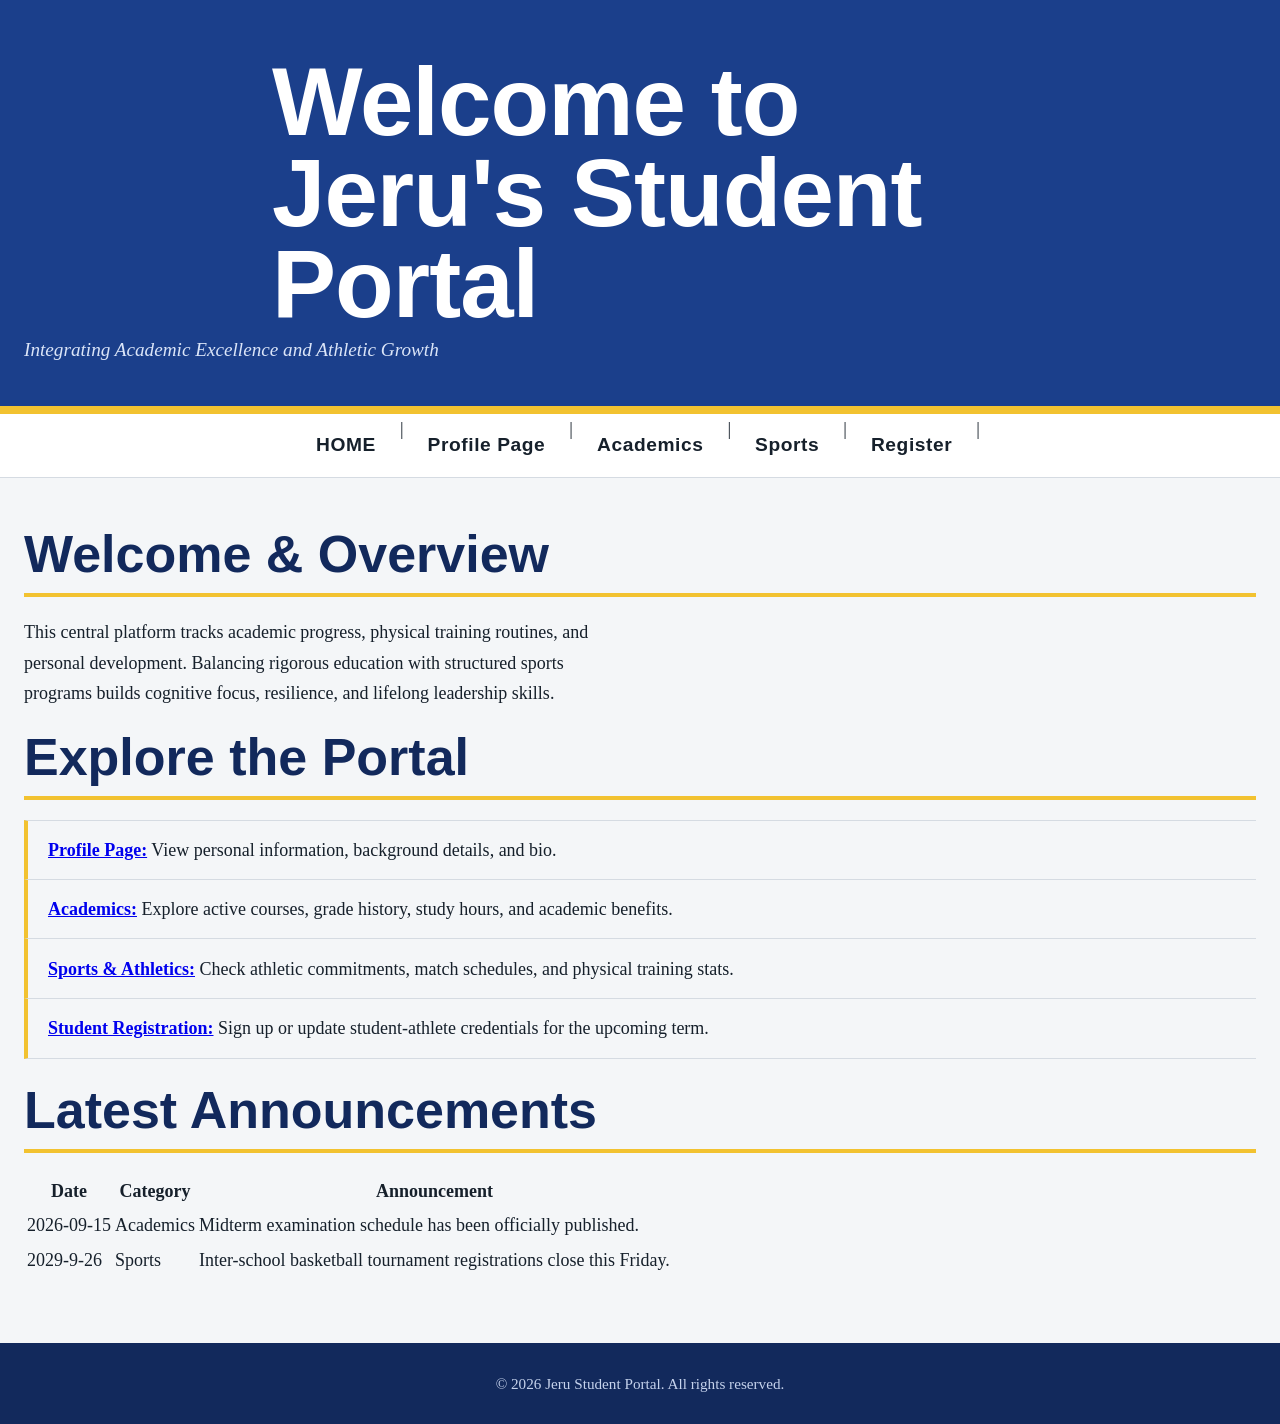
==== home.html @ 0f11d0ef "css and addition for other html" ====
<!DOCTYPE html>
<html lang="en">
<head>
    <link rel="stylesheet" href="index.css">
    <meta charset="UTF-8">
    <meta name="viewport" content="width=device-width, initial-scale=1.0">
    <title>Home - Student Portal</title>
</head>
<body>

    <header>
        <h1>Welcome to Jeru's Student Portal</h1>
        <p>Integrating Academic Excellence and Athletic Growth</p>
    </header>

    <hr>

    <nav>
        <a href="home.html">HOME</a> | 
        <a href="profile.html">Profile Page</a> | 
        <a href="academics.html">Academics</a> | 
        <a href="sports.html">Sports</a> | 
        <a href="register.html">Register</a> | 
    </nav>

    <hr>

    <main>
        <section id="welcome">
            <h2>Welcome & Overview</h2>
            <p>
                This central platform tracks academic progress, physical training routines, and personal development. 
                Balancing rigorous education with structured sports programs builds cognitive focus, resilience, and lifelong leadership skills.
            </p>
        </section>

        <section id="quick-links">
            <h2>Explore the Portal</h2>
            <ul>
                <li><strong><a href="profile.html">Profile Page:</a></strong> View personal information, background details, and bio.</li>
                <li><strong><a href="academics.html">Academics:</a></strong> Explore active courses, grade history, study hours, and academic benefits.</li>
                <li><strong><a href="sports.html">Sports & Athletics:</a></strong> Check athletic commitments, match schedules, and physical training stats.</li>
                <li><strong><a href="register.html">Student Registration:</a></strong> Sign up or update student-athlete credentials for the upcoming term.</li>
            </ul>
        </section>

        <section id="announcements">
            <h2>Latest Announcements</h2>
            <table>
                <thead>
                    <tr>
                        <th>Date</th>
                        <th>Category</th>
                        <th>Announcement</th>
                    </tr>
                </thead>
                <tbody>
                    <tr>
                        <td>2026-09-15</td>
                        <td>Academics</td>
                        <td>Midterm examination schedule has been officially published.</td>
                    </tr>
                    <tr>
                        <td>2029-9-26</td>
                        <td>Sports</td>
                        <td>Inter-school basketball tournament registrations close this Friday.</td>
                    </tr>
                </tbody>
            </table>
        </section>
    </main>

    <hr>

    <footer>
        <p>&copy; 2026 Jeru Student Portal. All rights reserved.</p>
    </footer>

</body>
</html>
---- index.css ----
:root {
    --court-blue: #1b3f8b;
    --court-blue-dark: #12295c;
    --line-yellow: #f2c230;
    --ink: #16202b;
    --muted: #4d5966;
    --paper: #f4f6f8;
    --white: #ffffff;
    --rule: #d5dbe2;

    --font-display: "Barlow Condensed", "Arial Narrow", "Helvetica Neue", Arial, sans-serif;
    --font-body: "Source Serif 4", Georgia, "Times New Roman", serif;

    --measure: 46rem;
}

*,
*::before,
*::after {
    box-sizing: border-box;
}

html {
    -webkit-text-size-adjust: 100%;
    scroll-behavior: smooth;
}

body {
    margin: 0;
    background: var(--paper);
    color: var(--ink);
    font-family: var(--font-body);
    font-size: 1.125rem;
    line-height: 1.7;
}

/* The page already separates areas with borders, so the
   plain <hr> lines are hidden to avoid doubled-up rules. */
hr {
    display: none;
}

/* ---------- Header ---------- */

header {
    background: var(--court-blue);
    color: var(--white);
    padding: 3.5rem 1.5rem 2.5rem;
    border-bottom: 8px solid var(--line-yellow);
}

header > * {
    max-width: var(--measure);
    margin-left: auto;
    margin-right: auto;
}

header h1 {
    margin-top: 0;
    margin-bottom: 0.25rem;
    font-family: var(--font-display);
    font-weight: 700;
    font-size: clamp(3.25rem, 11vw, 6rem);
    line-height: 0.95;
    letter-spacing: -0.01em;
}

header p {
    margin-top: 0;
    margin-bottom: 0;
    font-style: italic;
    font-size: 1.2rem;
    color: #dbe5f8;
}

/* ---------- Navigation ---------- */

nav {
    background: var(--white);
    border-bottom: 1px solid var(--rule);
    display: flex;
    flex-wrap: wrap;
    justify-content: center;
    gap: 0 0.5rem;
    padding: 0 1rem;
}

nav a {
    font-family: var(--font-display);
    font-weight: 600;
    font-size: 1.2rem;
    letter-spacing: 0.03em;
    color: var(--ink);
    text-decoration: none;
    padding: 0.9rem 1rem 0.75rem;
    border-bottom: 4px solid transparent;
    transition: border-color 0.15s ease, color 0.15s ease;
}

nav a:hover {
    color: var(--court-blue);
    border-bottom-color: var(--line-yellow);
}

nav a:focus-visible,
a:focus-visible {
    outline: 3px solid var(--court-blue);
    outline-offset: 3px;
    border-radius: 2px;
}

/* ---------- Main content ---------- */

main {
    padding: 3rem 1.5rem 4rem;
}

#about-academics {
    max-width: var(--measure);
    margin: 0 auto;
    background: var(--white);
    padding: 2.5rem 2.5rem 3rem;
    border-top: 4px solid var(--court-blue);
    box-shadow: 0 1px 0 var(--rule);
}

h2,
h3,
h4 {
    font-family: var(--font-display);
    font-weight: 700;
    line-height: 1.1;
    color: var(--court-blue-dark);
}

h2 {
    margin: 0 0 1.25rem;
    font-size: clamp(2.25rem, 6vw, 3.25rem);
    padding-bottom: 0.6rem;
    border-bottom: 4px solid var(--line-yellow);
}

h3 {
    margin: 2.75rem 0 0.9rem;
    font-size: 1.85rem;
}

h4 {
    margin: 2.75rem 0 0.9rem;
    font-size: 1.45rem;
    color: var(--ink);
}

p {
    margin: 0 0 1.25rem;
    max-width: 68ch;
}

strong {
    font-weight: 600;
    color: var(--court-blue-dark);
}

/* ---------- Lists ---------- */

ul {
    list-style: none;
    margin: 0 0 1.5rem;
    padding: 0;
}

li {
    padding: 0.9rem 0 0.9rem 1.25rem;
    border-top: 1px solid var(--rule);
    border-left: 4px solid var(--line-yellow);
    margin-bottom: -1px;
}

li:last-child {
    border-bottom: 1px solid var(--rule);
}

/* ---------- Closing statement ---------- */

#about-academics > p:last-of-type {
    margin-top: 2.5rem;
    margin-bottom: 0;
    padding-left: 1.25rem;
    border-left: 4px solid var(--court-blue);
    font-style: italic;
    font-size: 1.25rem;
    color: var(--court-blue-dark);
}

/* ---------- Footer ---------- */

footer {
    background: var(--court-blue-dark);
    color: #c5d2ec;
    text-align: center;
    padding: 1.75rem 1.5rem;
    font-size: 0.95rem;
}

footer p {
    margin: 0 auto;
    max-width: none;
}

/* ---------- Small screens ---------- */

@media (max-width: 600px) {
    body {
        font-size: 1.05rem;
    }

    header {
        padding: 2.5rem 1.25rem 2rem;
    }

    main {
        padding: 1.5rem 0 2.5rem;
    }

    #about-academics {
        padding: 1.75rem 1.25rem 2.25rem;
    }

    nav {
        justify-content: flex-start;
    }

    nav a {
        padding: 0.75rem 0.6rem 0.6rem;
        font-size: 1.1rem;
    }
}

@media (prefers-reduced-motion: reduce) {
    html {
        scroll-behavior: auto;
    }

    * {
        transition: none !important;
    }
}
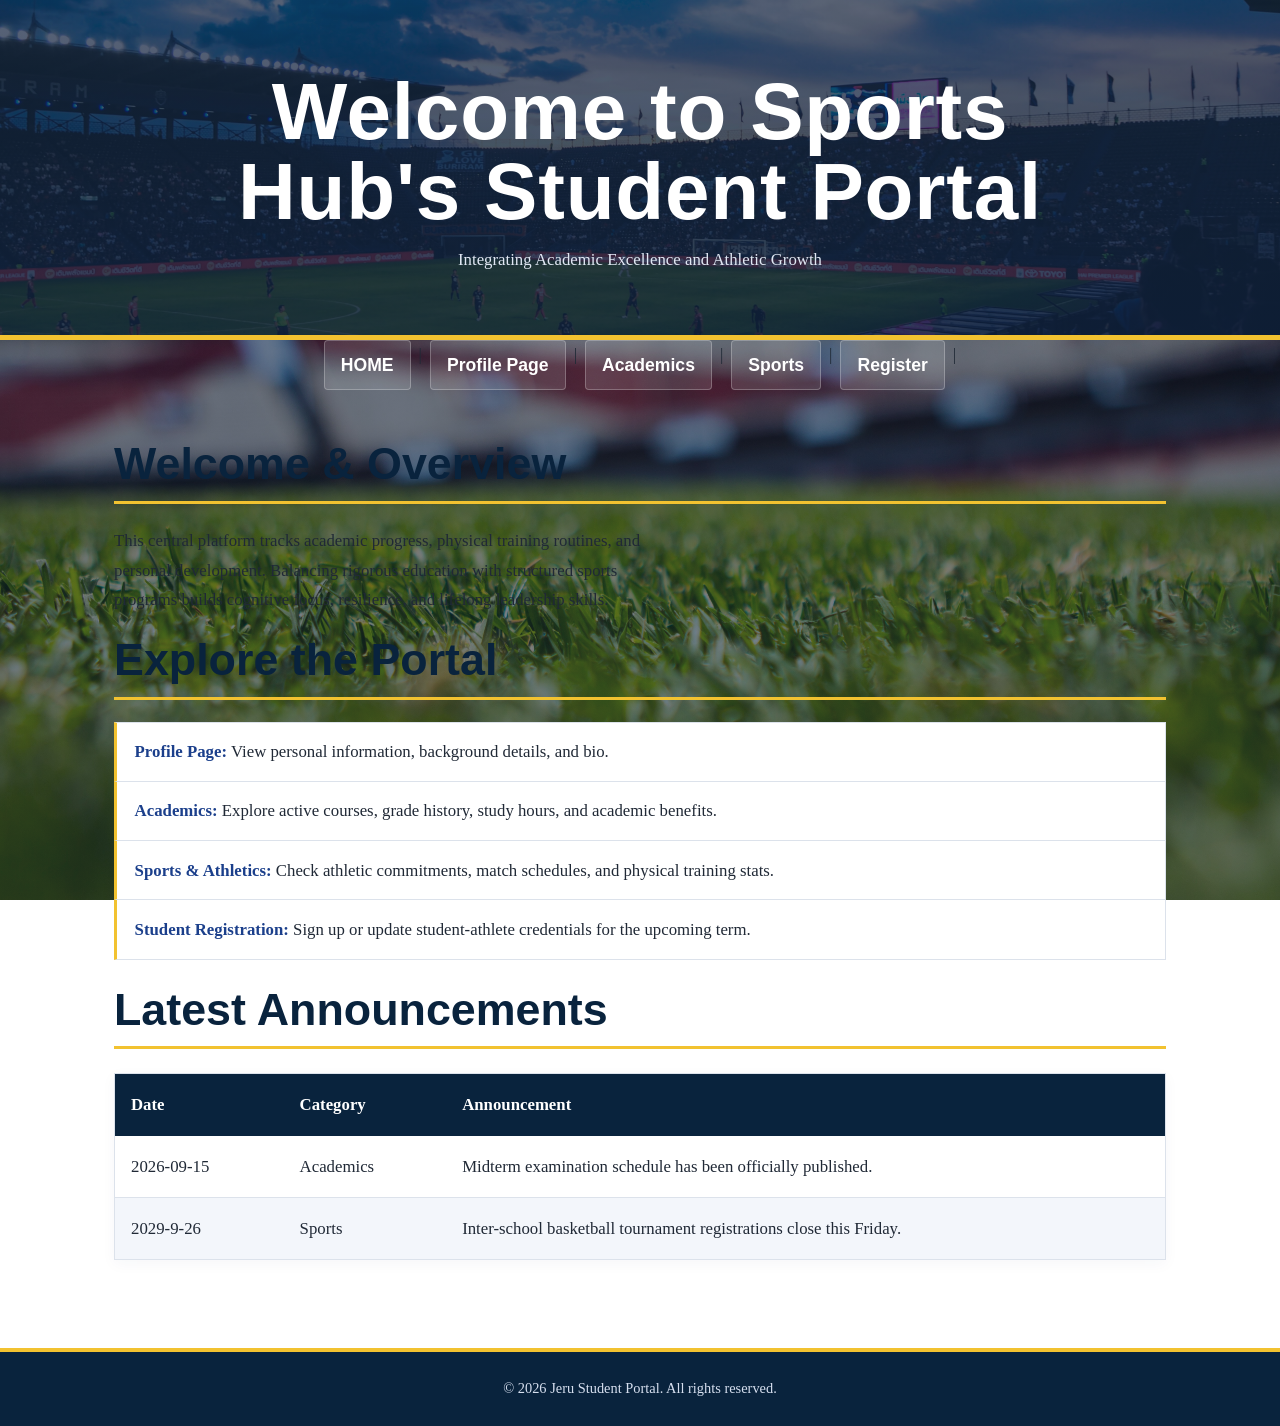
==== commit 44d85a68: "css and other changes" ====
--- a/home.html
+++ b/home.html
@@ -5,11 +5,12 @@
     <meta charset="UTF-8">
     <meta name="viewport" content="width=device-width, initial-scale=1.0">
     <title>Home - Student Portal</title>
+
 </head>
 <body>
 
     <header>
-        <h1>Welcome to Jeru's Student Portal</h1>
+        <h1>Welcome to Sports Hub's Student Portal</h1>
         <p>Integrating Academic Excellence and Athletic Growth</p>
     </header>
 
--- a/index.css
+++ b/index.css
@@ -1,17 +1,17 @@
 :root {
-    --court-blue: #1b3f8b;
-    --court-blue-dark: #12295c;
-    --line-yellow: #f2c230;
-    --ink: #16202b;
-    --muted: #4d5966;
-    --paper: #f4f6f8;
+    --blue: #1b3f8b;
+    --blue-dark: #09233d;
+    --yellow: #f2c230;
+    --ink: #202936;
+    --muted: #3f3e3e;
+    --paper: #edf2f8;
     --white: #ffffff;
-    --rule: #d5dbe2;
-
-    --font-display: "Barlow Condensed", "Arial Narrow", "Helvetica Neue", Arial, sans-serif;
-    --font-body: "Source Serif 4", Georgia, "Times New Roman", serif;
-
-    --measure: 46rem;
+    --line: #dce2eb;
+
+    --font-display: "Barlow Condensed", "Arial Narrow", Arial, sans-serif;
+    --font-body: "Source Serif 4", Georgia, serif;
+
+    --measure: 48rem;
 }
 
 *,
@@ -21,227 +21,424 @@
 }
 
 html {
-    -webkit-text-size-adjust: 100%;
     scroll-behavior: smooth;
-}
+    scroll-padding-top: 1rem;
+}
+
 
 body {
     margin: 0;
-    background: var(--paper);
+
+    /* Full-page background picture */
+    background-image:
+        linear-gradient(
+            rgba(12, 25, 48, 0.55),
+            rgba(12, 25, 48, 0.55)
+        ),
+        url("bago.jpg");
+
+    background-size: cover;
+    background-position: center;
+    background-repeat: no-repeat;
+    background-attachment: fixed;
+
     color: var(--ink);
     font-family: var(--font-body);
-    font-size: 1.125rem;
-    line-height: 1.7;
-}
-
-/* The page already separates areas with borders, so the
-   plain <hr> lines are hidden to avoid doubled-up rules. */
+    font-size: 1.05rem;
+    line-height: 1.75;
+    
+}
+
+
+
+header {
+    position: relative;
+    padding: 4.5rem 1.5rem 2rem;
+    text-align: center;
+    color: var(--white);
+
+    background:
+        linear-gradient(
+            rgba(12, 28, 58, 0.68),
+            rgba(12, 28, 58, 0.85)
+        ),
+        url("cave.jpg") center / cover no-repeat;
+
+    border-bottom: 5px solid var(--yellow);
+}
+
+header h1 {
+    max-width: 850px;
+    margin: 0 auto 0.8rem;
+    font-family: var(--font-display);
+    font-size: clamp(2.8rem, 7vw, 5rem);
+    font-weight: 700;
+    line-height: 1;
+    letter-spacing: 0.01em;
+}
+
+header p {
+    margin: 0 auto 1.8rem;
+    color: #e0e7f3;
+    font-size: 1.05rem;
+}
+
+nav {
+    display: flex;
+    justify-content: center;
+    flex-wrap: wrap;
+    gap: 0.5rem;
+    max-width: 800px;
+    margin: 0 auto;
+}
+
+nav a {
+    display: inline-block;
+    padding: 0.55rem 1rem;
+    color: var(--white);
+    background: rgba(255, 255, 255, 0.12);
+    border: 1px solid rgba(255, 255, 255, 0.25);
+    border-radius: 4px;
+
+    font-family: var(--font-display);
+    font-size: 1.1rem;
+    font-weight: 600;
+    text-decoration: none;
+
+    transition:
+        background-color 0.2s ease,
+        color 0.2s ease,
+        border-color 0.2s ease;
+}
+
+nav a:hover {
+    color: var(--blue-dark);
+    background: var(--yellow);
+    border-color: var(--yellow);
+}
+
+/* ACTIVE NAV LINK HIGHLIGHT */
+nav a.active {
+    color: var(--blue-dark);
+    background: var(--yellow);
+    border-color: var(--yellow);
+    font-weight: 700;
+}
+
+nav a:focus-visible,
+a:focus-visible {
+    outline: 2px solid var(--yellow);
+    outline-offset: 4px;
+}
+
 hr {
     display: none;
 }
 
-/* ---------- Header ---------- */
-
-header {
-    background: var(--court-blue);
-    color: var(--white);
-    padding: 3.5rem 1.5rem 2.5rem;
-    border-bottom: 8px solid var(--line-yellow);
-}
-
-header > * {
-    max-width: var(--measure);
-    margin-left: auto;
-    margin-right: auto;
-}
-
-header h1 {
-    margin-top: 0;
-    margin-bottom: 0.25rem;
-    font-family: var(--font-display);
-    font-weight: 700;
-    font-size: clamp(3.25rem, 11vw, 6rem);
-    line-height: 0.95;
-    letter-spacing: -0.01em;
-}
-
-header p {
-    margin-top: 0;
-    margin-bottom: 0;
-    font-style: italic;
-    font-size: 1.2rem;
-    color: #dbe5f8;
-}
-
-/* ---------- Navigation ---------- */
-
-nav {
-    background: var(--white);
-    border-bottom: 1px solid var(--rule);
-    display: flex;
-    flex-wrap: wrap;
-    justify-content: center;
-    gap: 0 0.5rem;
-    padding: 0 1rem;
-}
-
-nav a {
-    font-family: var(--font-display);
-    font-weight: 600;
-    font-size: 1.2rem;
-    letter-spacing: 0.03em;
-    color: var(--ink);
-    text-decoration: none;
-    padding: 0.9rem 1rem 0.75rem;
-    border-bottom: 4px solid transparent;
-    transition: border-color 0.15s ease, color 0.15s ease;
-}
-
-nav a:hover {
-    color: var(--court-blue);
-    border-bottom-color: var(--line-yellow);
-}
-
-nav a:focus-visible,
-a:focus-visible {
-    outline: 3px solid var(--court-blue);
-    outline-offset: 3px;
-    border-radius: 2px;
-}
-
-/* ---------- Main content ---------- */
+/* BANNER IMAGE */
+.banner {
+    display: block;
+    width: 100%;
+    height: 260px;
+    margin: 0;
+    object-fit: cover;
+}
 
 main {
+    width: 100%;
+    max-width: 1100px;
+    margin: 0 auto;
     padding: 3rem 1.5rem 4rem;
 }
 
+/* ACADEMIC SECTION */
 #about-academics {
     max-width: var(--measure);
     margin: 0 auto;
+    padding: 2.5rem;
+
     background: var(--white);
-    padding: 2.5rem 2.5rem 3rem;
-    border-top: 4px solid var(--court-blue);
-    box-shadow: 0 1px 0 var(--rule);
-}
-
+    border: 1px solid var(--line);
+    border-top: 4px solid var(--blue);
+    border-radius: 4px;
+
+    box-shadow: 0 5px 18px rgba(18, 41, 92, 0.06);
+}
+
+
+#about-sports {
+    position: relative;
+    max-width: var(--measure);
+    min-height: 300px;
+    margin: 2rem auto 0;
+    padding: 2.5rem;
+    overflow: hidden;
+
+    color: var(--white);
+
+    background:
+        linear-gradient(
+            rgba(12, 25, 48, 0.80),
+            rgba(12, 25, 48, 0.88)
+        ),
+        url("sports.jpg") center / cover no-repeat;
+
+    border-left: 5px solid var(--yellow);
+    border-radius: 4px;
+    box-shadow: 0 5px 18px rgba(18, 41, 92, 0.08);
+}
+
+#about-sports h2,
+#about-sports h3,
+#about-sports h4 {
+    color: var(--white);
+}
+
+#about-sports h2 {
+    border-bottom-color: var(--yellow);
+}
+
+#about-sports p {
+    color: #fdfdfd;
+    font-weight: 500;
+    text-shadow: 0 2px 6px rgba(0,0,0,0.7);
+    font: size 1.1rem; 
+}
+
+#about-sports strong {
+    color: var(--yellow);
+}
+
+/* HEADINGS */
 h2,
 h3,
 h4 {
     font-family: var(--font-display);
     font-weight: 700;
-    line-height: 1.1;
-    color: var(--court-blue-dark);
+    line-height: 1.15;
 }
 
 h2 {
-    margin: 0 0 1.25rem;
-    font-size: clamp(2.25rem, 6vw, 3.25rem);
-    padding-bottom: 0.6rem;
-    border-bottom: 4px solid var(--line-yellow);
+    margin: 0 0 1.4rem;
+    padding-bottom: 0.7rem;
+    color: var(--blue-dark);
+    font-size: clamp(2rem, 5vw, 2.8rem);
+    border-bottom: 3px solid var(--yellow);
 }
 
 h3 {
-    margin: 2.75rem 0 0.9rem;
-    font-size: 1.85rem;
+    margin: 2.2rem 0 0.8rem;
+    color: var(--blue);
+    font-size: 1.7rem;
 }
 
 h4 {
-    margin: 2.75rem 0 0.9rem;
-    font-size: 1.45rem;
+    margin: 1.8rem 0 0.7rem;
     color: var(--ink);
-}
-
+    font-size: 1.3rem;
+}
+
+/* TEXT */
 p {
-    margin: 0 0 1.25rem;
     max-width: 68ch;
+    margin: 0 0 1.2rem;
 }
 
 strong {
-    font-weight: 600;
-    color: var(--court-blue-dark);
-}
-
-/* ---------- Lists ---------- */
-
+    color: var(--blue-dark);
+    font-weight: 700;
+}
+
+/* LISTS */
 ul {
-    list-style: none;
     margin: 0 0 1.5rem;
     padding: 0;
+    list-style: none;
 }
 
 li {
-    padding: 0.9rem 0 0.9rem 1.25rem;
-    border-top: 1px solid var(--rule);
-    border-left: 4px solid var(--line-yellow);
-    margin-bottom: -1px;
-}
-
-li:last-child {
-    border-bottom: 1px solid var(--rule);
-}
-
-/* ---------- Closing statement ---------- */
+    margin: 0;
+    padding: 0.9rem 1.1rem;
+
+    background: var(--white);
+    border: 1px solid var(--line);
+    border-left: 3px solid var(--yellow);
+
+    transition:
+        background-color 0.2s ease,
+        border-left-color 0.2s ease;
+}
+
+li + li {
+    border-top: none;
+}
+
+li:hover {
+    background: #f8faff;
+    border-left-color: var(--blue);
+}
+
+
+ul li a {
+    color: var(--blue);
+    font-weight: 700;
+    text-decoration: none;
+    text-underline-offset: 3px;
+}
+
+ul li a:hover {
+    color: #a87900;
+    text-decoration: underline;
+}
+
+
+#about-sports li {
+    color: var(--ink);
+    background: rgba(255, 255, 255, 0.96);
+    border-color: rgba(255, 255, 255, 0.2);
+    border-left-color: var(--yellow);
+}
+
 
 #about-academics > p:last-of-type {
-    margin-top: 2.5rem;
+    margin-top: 2rem;
     margin-bottom: 0;
-    padding-left: 1.25rem;
-    border-left: 4px solid var(--court-blue);
+    padding-left: 1rem;
+
+    color: var(--blue-dark);
+    border-left: 3px solid var(--yellow);
     font-style: italic;
-    font-size: 1.25rem;
-    color: var(--court-blue-dark);
-}
-
-/* ---------- Footer ---------- */
+}
+
+
+table {
+    width: 100%;
+    margin: 1.5rem 0;
+    border-collapse: collapse;
+    background: rgba(255,255,255, 0.93);
+    border: 1px solid var(--line);
+    box-shadow: 0 4px 14px rgba(18, 41, 92, 0.04);
+}
+
+thead {
+    color: var(--white);
+    background: var(--blue-dark);
+}
+
+th {
+    padding: 1rem;
+    color: var(--white);
+    background: var(--blue-dark);
+    text-align: left;
+    font-weight: 600;
+}
+
+td {
+    padding: 1rem;
+    border-bottom: 1px solid var(--line);
+}
+
+tbody tr:nth-child(even) {
+    background: #f3f6fb;
+}
+
+tbody tr:hover {
+    background: #e8eef8;
+}
+
 
 footer {
-    background: var(--court-blue-dark);
-    color: #c5d2ec;
+    padding: 1.5rem;
+    color: #d6dfef;
+    background: var(--blue-dark);
+    border-top: 4px solid var(--yellow);
     text-align: center;
-    padding: 1.75rem 1.5rem;
-    font-size: 0.95rem;
+    font-size: 0.9rem;
 }
 
 footer p {
+    max-width: none;
     margin: 0 auto;
-    max-width: none;
-}
-
-/* ---------- Small screens ---------- */
-
+}
+
+/* MOBILE RESPONSIVENESS */
 @media (max-width: 600px) {
     body {
-        font-size: 1.05rem;
+        font-size: 1rem;
+        background-attachment: scroll;
     }
 
     header {
-        padding: 2.5rem 1.25rem 2rem;
+        padding: 3rem 1rem 1.5rem;
+    }
+
+    header h1 {
+        font-size: clamp(2.5rem, 11vw, 3.5rem);
+    }
+
+    header p {
+        font-size: 0.95rem;
+    }
+
+    nav {
+        gap: 0.4rem;
+    }
+
+    nav a {
+        padding: 0.5rem 0.7rem;
+        font-size: 1rem;
+    }
+
+    .banner {
+        height: 190px;
     }
 
     main {
-        padding: 1.5rem 0 2.5rem;
-    }
-
-    #about-academics {
-        padding: 1.75rem 1.25rem 2.25rem;
-    }
-
-    nav {
-        justify-content: flex-start;
-    }
-
-    nav a {
-        padding: 0.75rem 0.6rem 0.6rem;
-        font-size: 1.1rem;
-    }
-}
+        padding: 1.5rem 1rem 2.5rem;
+    }
+
+    #about-academics,
+    #about-sports {
+        padding: 1.5rem;
+    }
+
+    #about-sports {
+        min-height: 250px;
+        margin-top: 1.5rem;
+    }
+
+    h2 {
+        font-size: 2rem;
+    }
+
+    h3 {
+        margin-top: 1.8rem;
+        font-size: 1.5rem;
+    }
+
+    li {
+        padding: 0.8rem;
+    }
+
+    table {
+        font-size: 0.9rem;
+    }
+
+    th,
+    td {
+        padding: 0.7rem;
+    }
+}
+
 
 @media (prefers-reduced-motion: reduce) {
     html {
         scroll-behavior: auto;
     }
 
-    * {
+    *,
+    *::before,
+    *::after {
         transition: none !important;
     }
 }
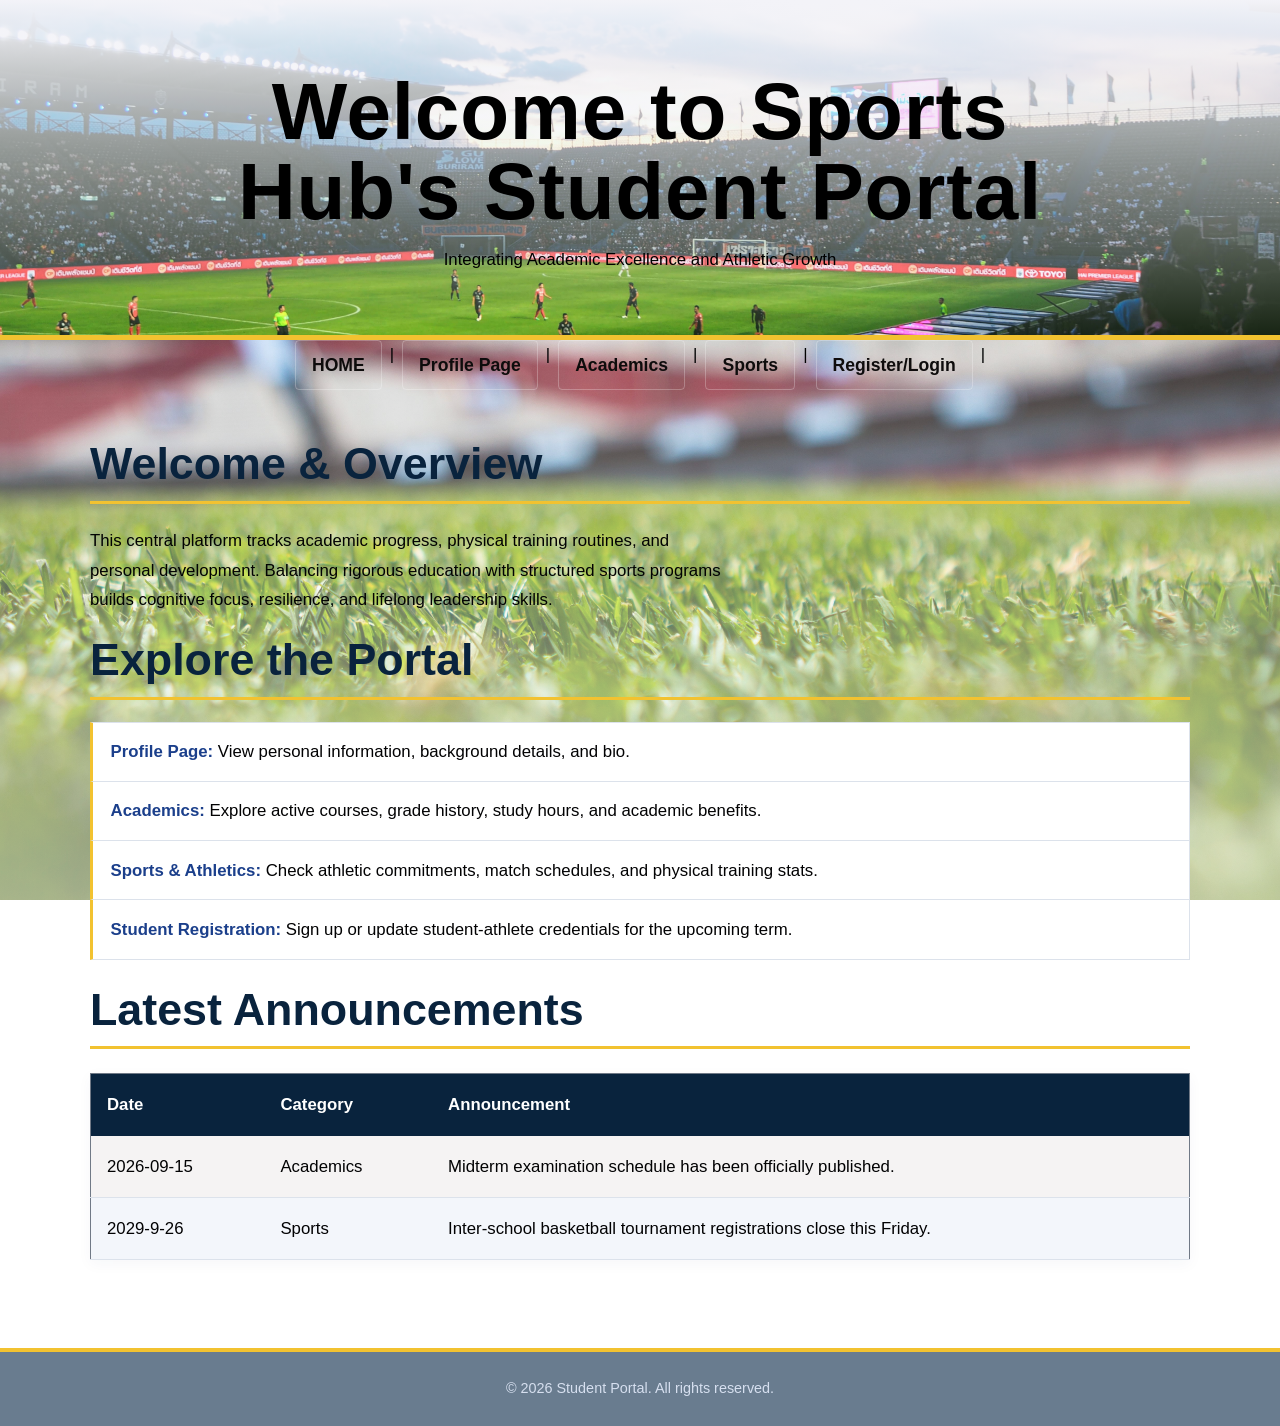
==== commit 429bdeb7: "add and some deletion from the website" ====
--- a/home.html
+++ b/home.html
@@ -21,7 +21,7 @@
         <a href="profile.html">Profile Page</a> | 
         <a href="academics.html">Academics</a> | 
         <a href="sports.html">Sports</a> | 
-        <a href="register.html">Register</a> | 
+        <a href="register.html">Register/Login</a> | 
     </nav>
 
     <hr>
@@ -29,7 +29,7 @@
     <main>
         <section id="welcome">
             <h2>Welcome & Overview</h2>
-            <p>
+            <p> 
                 This central platform tracks academic progress, physical training routines, and personal development. 
                 Balancing rigorous education with structured sports programs builds cognitive focus, resilience, and lifelong leadership skills.
             </p>
@@ -74,7 +74,7 @@
     <hr>
 
     <footer>
-        <p>&copy; 2026 Jeru Student Portal. All rights reserved.</p>
+        <p>&copy; 2026 Student Portal. All rights reserved.</p>
     </footer>
 
 </body>
--- a/index.css
+++ b/index.css
@@ -1,22 +1,5 @@
-:root {
-    --blue: #1b3f8b;
-    --blue-dark: #09233d;
-    --yellow: #f2c230;
-    --ink: #202936;
-    --muted: #3f3e3e;
-    --paper: #edf2f8;
-    --white: #ffffff;
-    --line: #dce2eb;
-
-    --font-display: "Barlow Condensed", "Arial Narrow", Arial, sans-serif;
-    --font-body: "Source Serif 4", Georgia, serif;
-
-    --measure: 48rem;
-}
-
-*,
-*::before,
-*::after {
+::before,
+::after {
     box-sizing: border-box;
 }
 
@@ -25,15 +8,13 @@
     scroll-padding-top: 1rem;
 }
 
-
 body {
     margin: 0;
 
-    /* Full-page background picture */
     background-image:
         linear-gradient(
-            rgba(12, 25, 48, 0.55),
-            rgba(12, 25, 48, 0.55)
+            rgba(190, 190, 209, 0.014),
+            rgba(247, 249, 252, 0.55)
         ),
         url("bago.jpg");
 
@@ -42,35 +23,36 @@
     background-repeat: no-repeat;
     background-attachment: fixed;
 
-    color: var(--ink);
-    font-family: var(--font-body);
+    color: rgb(2, 2, 3);
+    font-family: Arial, Helvetica, sans-serif;
     font-size: 1.05rem;
     line-height: 1.75;
-    
-}
-
-
+}
 
 header {
     position: relative;
     padding: 4.5rem 1.5rem 2rem;
     text-align: center;
-    color: var(--white);
+    color: rgb(0, 0, 0);
+    body {
+   font-family: Arial, Helvetica, sans-serif;
+}
+
 
     background:
         linear-gradient(
-            rgba(12, 28, 58, 0.68),
-            rgba(12, 28, 58, 0.85)
+            rgb(243, 243, 248),
+            rgba(118, 132, 143, 0)
         ),
         url("cave.jpg") center / cover no-repeat;
 
-    border-bottom: 5px solid var(--yellow);
+    border-bottom: 5px solid rgba(242, 194, 48, 1);
 }
 
 header h1 {
     max-width: 850px;
     margin: 0 auto 0.8rem;
-    font-family: var(--font-display);
+    font-family: "Barlow Condensed", "Arial Narrow", sans-serif;
     font-size: clamp(2.8rem, 7vw, 5rem);
     font-weight: 700;
     line-height: 1;
@@ -79,9 +61,13 @@
 
 header p {
     margin: 0 auto 1.8rem;
-    color: #e0e7f3;
+    color: rgb(0, 0, 0);
     font-size: 1.05rem;
-}
+    body {
+  font-family: Arial, Helvetica, sans-serif;
+}
+}
+
 
 nav {
     display: flex;
@@ -95,12 +81,12 @@
 nav a {
     display: inline-block;
     padding: 0.55rem 1rem;
-    color: var(--white);
-    background: rgba(255, 255, 255, 0.12);
+    color: rgb(14, 12, 12);
+    background: rgba(255, 255, 255, 0);
     border: 1px solid rgba(255, 255, 255, 0.25);
     border-radius: 4px;
 
-    font-family: var(--font-display);
+    font-family: "Barlow Condensed", "Arial Narrow", sans-serif;
     font-size: 1.1rem;
     font-weight: 600;
     text-decoration: none;
@@ -111,23 +97,20 @@
         border-color 0.2s ease;
 }
 
-nav a:hover {
-    color: var(--blue-dark);
-    background: var(--yellow);
-    border-color: var(--yellow);
-}
-
-/* ACTIVE NAV LINK HIGHLIGHT */
+nav a:hover,
 nav a.active {
-    color: var(--blue-dark);
-    background: var(--yellow);
-    border-color: var(--yellow);
+    color: rgba(9, 35, 61, 1);
+    background: rgba(242, 194, 48, 1);
+    border-color: rgba(242, 194, 48, 1);
+}
+
+nav a.active {
     font-weight: 700;
 }
 
 nav a:focus-visible,
 a:focus-visible {
-    outline: 2px solid var(--yellow);
+    outline: 2px solid rgba(242, 194, 48, 1);
     outline-offset: 4px;
 }
 
@@ -135,7 +118,6 @@
     display: none;
 }
 
-/* BANNER IMAGE */
 .banner {
     display: block;
     width: 100%;
@@ -144,22 +126,26 @@
     object-fit: cover;
 }
 
+
 main {
     width: 100%;
     max-width: 1100px;
     margin: 0 auto;
     padding: 3rem 1.5rem 4rem;
-}
-
-/* ACADEMIC SECTION */
+    body {
+  font-family: Arial, Helvetica, sans-serif;
+}
+}
+
+
 #about-academics {
-    max-width: var(--measure);
+    max-width: 900px;
     margin: 0 auto;
     padding: 2.5rem;
 
-    background: var(--white);
-    border: 1px solid var(--line);
-    border-top: 4px solid var(--blue);
+    background: rgba(255, 255, 255, 1);
+    border: 1px solid rgba(220, 226, 235, 1);
+    border-top: 4px solid rgba(27, 63, 139, 1);
     border-radius: 4px;
 
     box-shadow: 0 5px 18px rgba(18, 41, 92, 0.06);
@@ -168,13 +154,13 @@
 
 #about-sports {
     position: relative;
-    max-width: var(--measure);
+    max-width: 900px;
     min-height: 300px;
     margin: 2rem auto 0;
     padding: 2.5rem;
     overflow: hidden;
 
-    color: var(--white);
+    color: rgba(255, 255, 255, 1);
 
     background:
         linear-gradient(
@@ -183,37 +169,38 @@
         ),
         url("sports.jpg") center / cover no-repeat;
 
-    border-left: 5px solid var(--yellow);
+    border-left: 5px solid rgba(242, 194, 48, 1);
     border-radius: 4px;
+
     box-shadow: 0 5px 18px rgba(18, 41, 92, 0.08);
 }
 
 #about-sports h2,
 #about-sports h3,
 #about-sports h4 {
-    color: var(--white);
+    color: rgba(255, 255, 255, 1);
 }
 
 #about-sports h2 {
-    border-bottom-color: var(--yellow);
+    border-bottom-color: rgba(242, 194, 48, 1);
 }
 
 #about-sports p {
-    color: #fdfdfd;
+    color: rgba(255, 255, 255, 1);
     font-weight: 500;
-    text-shadow: 0 2px 6px rgba(0,0,0,0.7);
-    font: size 1.1rem; 
+    text-shadow: 0 2px 6px rgba(0, 0, 0, 0.7);
+    font-size: 1.1rem;
 }
 
 #about-sports strong {
-    color: var(--yellow);
-}
-
-/* HEADINGS */
+    color: rgba(242, 194, 48, 1);
+}
+
+
 h2,
 h3,
 h4 {
-    font-family: var(--font-display);
+    font-family: "Barlow Condensed", "Arial Narrow", sans-serif;
     font-weight: 700;
     line-height: 1.15;
 }
@@ -221,35 +208,35 @@
 h2 {
     margin: 0 0 1.4rem;
     padding-bottom: 0.7rem;
-    color: var(--blue-dark);
+    color: rgba(9, 35, 61, 1);
     font-size: clamp(2rem, 5vw, 2.8rem);
-    border-bottom: 3px solid var(--yellow);
+    border-bottom: 3px solid rgba(242, 194, 48, 1);
 }
 
 h3 {
     margin: 2.2rem 0 0.8rem;
-    color: var(--blue);
+    color: rgba(27, 63, 139, 1);
     font-size: 1.7rem;
 }
 
 h4 {
     margin: 1.8rem 0 0.7rem;
-    color: var(--ink);
+    color: rgba(32, 41, 54, 1);
     font-size: 1.3rem;
 }
 
-/* TEXT */
+
 p {
     max-width: 68ch;
     margin: 0 0 1.2rem;
 }
 
 strong {
-    color: var(--blue-dark);
+    color: rgba(9, 35, 61, 1);
     font-weight: 700;
 }
 
-/* LISTS */
+
 ul {
     margin: 0 0 1.5rem;
     padding: 0;
@@ -260,9 +247,9 @@
     margin: 0;
     padding: 0.9rem 1.1rem;
 
-    background: var(--white);
-    border: 1px solid var(--line);
-    border-left: 3px solid var(--yellow);
+    background: rgba(255, 255, 255, 1);
+    border: 1px solid rgba(220, 226, 235, 1);
+    border-left: 3px solid rgba(242, 194, 48, 1);
 
     transition:
         background-color 0.2s ease,
@@ -274,29 +261,27 @@
 }
 
 li:hover {
-    background: #f8faff;
-    border-left-color: var(--blue);
-}
-
+    background: rgba(248, 250, 255, 1);
+    border-left-color: rgba(27, 63, 139, 1);
+}
 
 ul li a {
-    color: var(--blue);
+    color: rgba(27, 63, 139, 1);
     font-weight: 700;
     text-decoration: none;
     text-underline-offset: 3px;
 }
 
 ul li a:hover {
-    color: #a87900;
+    color: rgba(168, 121, 0, 1);
     text-decoration: underline;
 }
 
-
 #about-sports li {
-    color: var(--ink);
+    color: rgba(32, 41, 54, 1);
     background: rgba(255, 255, 255, 0.96);
     border-color: rgba(255, 255, 255, 0.2);
-    border-left-color: var(--yellow);
+    border-left-color: rgba(242, 194, 48, 1);
 }
 
 
@@ -305,8 +290,8 @@
     margin-bottom: 0;
     padding-left: 1rem;
 
-    color: var(--blue-dark);
-    border-left: 3px solid var(--yellow);
+    color: rgb(13, 16, 19);
+    border-left: 3px solid rgba(242, 194, 48, 1);
     font-style: italic;
 }
 
@@ -315,43 +300,42 @@
     width: 100%;
     margin: 1.5rem 0;
     border-collapse: collapse;
-    background: rgba(255,255,255, 0.93);
-    border: 1px solid var(--line);
+    background: rgba(245, 243, 243, 0.93);
+    border: 1px solid rgb(112, 121, 134);
     box-shadow: 0 4px 14px rgba(18, 41, 92, 0.04);
 }
 
 thead {
-    color: var(--white);
-    background: var(--blue-dark);
+    color: rgba(255, 255, 255, 1);
+    background: rgba(9, 35, 61, 1);
 }
 
 th {
     padding: 1rem;
-    color: var(--white);
-    background: var(--blue-dark);
+    color: rgba(255, 255, 255, 1);
+    background: rgba(9, 35, 61, 1);
     text-align: left;
     font-weight: 600;
 }
 
 td {
     padding: 1rem;
-    border-bottom: 1px solid var(--line);
+    border-bottom: 1px solid rgba(220, 226, 235, 1);
 }
 
 tbody tr:nth-child(even) {
-    background: #f3f6fb;
+    background: rgba(243, 246, 251, 1);
 }
 
 tbody tr:hover {
-    background: #e8eef8;
-}
-
+    background: rgba(232, 238, 248, 1);
+}
 
 footer {
     padding: 1.5rem;
-    color: #d6dfef;
-    background: var(--blue-dark);
-    border-top: 4px solid var(--yellow);
+    color: rgba(214, 223, 239, 1);
+    background: rgb(105, 124, 143);
+    border-top: 4px solid rgba(242, 194, 48, 1);
     text-align: center;
     font-size: 0.9rem;
 }
@@ -361,7 +345,7 @@
     margin: 0 auto;
 }
 
-/* MOBILE RESPONSIVENESS */
+
 @media (max-width: 600px) {
     body {
         font-size: 1rem;
@@ -430,15 +414,14 @@
     }
 }
 
-
 @media (prefers-reduced-motion: reduce) {
     html {
         scroll-behavior: auto;
     }
 
-    *,
-    *::before,
-    *::after {
+    
+    ::before,
+    ::after {
         transition: none !important;
     }
-}+}
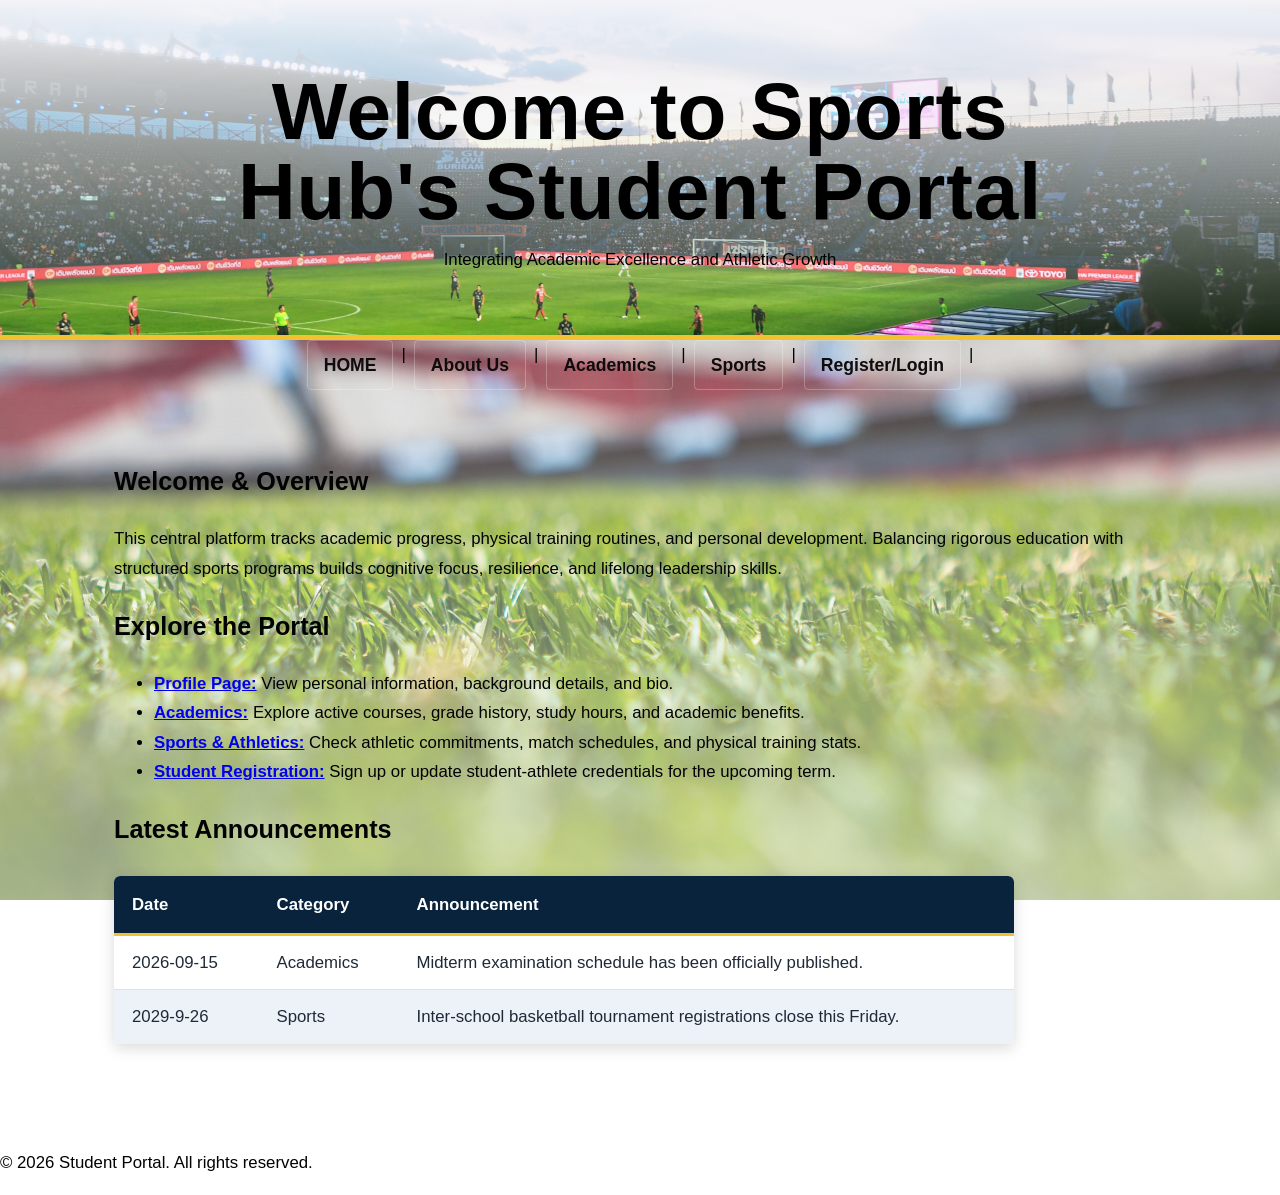
==== commit af333f00: "adding and deleting some parts of the css and html" ====
--- a/home.html
+++ b/home.html
@@ -18,7 +18,7 @@
 
     <nav>
         <a href="home.html">HOME</a> | 
-        <a href="profile.html">Profile Page</a> | 
+        <a href="profile.html">About Us</a> | 
         <a href="academics.html">Academics</a> | 
         <a href="sports.html">Sports</a> | 
         <a href="register.html">Register/Login</a> | 
--- a/index.css
+++ b/index.css
@@ -1,16 +1,19 @@
-::before,
-::after {
+/* Apply the same box-sizing to all elements */
+*,
+*::before,
+*::after {
     box-sizing: border-box;
 }
 
+/* Make page scrolling smooth */
 html {
     scroll-behavior: smooth;
     scroll-padding-top: 1rem;
 }
 
+/* Main page design */
 body {
     margin: 0;
-
     background-image:
         linear-gradient(
             rgba(190, 190, 209, 0.014),
@@ -29,15 +32,12 @@
     line-height: 1.75;
 }
 
+/* Website heading and navigation area */
 header {
     position: relative;
     padding: 4.5rem 1.5rem 2rem;
     text-align: center;
     color: rgb(0, 0, 0);
-    body {
-   font-family: Arial, Helvetica, sans-serif;
-}
-
 
     background:
         linear-gradient(
@@ -49,6 +49,7 @@
     border-bottom: 5px solid rgba(242, 194, 48, 1);
 }
 
+/* Main website title */
 header h1 {
     max-width: 850px;
     margin: 0 auto 0.8rem;
@@ -59,16 +60,14 @@
     letter-spacing: 0.01em;
 }
 
+/* Short description below the title */
 header p {
     margin: 0 auto 1.8rem;
     color: rgb(0, 0, 0);
     font-size: 1.05rem;
-    body {
-  font-family: Arial, Helvetica, sans-serif;
-}
-}
-
-
+}
+
+/* Arrange navigation links in the center */
 nav {
     display: flex;
     justify-content: center;
@@ -78,6 +77,7 @@
     margin: 0 auto;
 }
 
+/* Style the navigation links */
 nav a {
     display: inline-block;
     padding: 0.55rem 1rem;
@@ -97,6 +97,7 @@
         border-color 0.2s ease;
 }
 
+/* Highlight links when hovered or selected */
 nav a:hover,
 nav a.active {
     color: rgba(9, 35, 61, 1);
@@ -104,20 +105,24 @@
     border-color: rgba(242, 194, 48, 1);
 }
 
+/* Make the current page link more noticeable */
 nav a.active {
     font-weight: 700;
 }
 
+/* Show an outline when navigating with a keyboard */
 nav a:focus-visible,
 a:focus-visible {
     outline: 2px solid rgba(242, 194, 48, 1);
     outline-offset: 4px;
 }
 
+/* Hide the default horizontal line */
 hr {
     display: none;
 }
 
+/* Display the banner image across the page */
 .banner {
     display: block;
     width: 100%;
@@ -126,18 +131,15 @@
     object-fit: cover;
 }
 
-
+/* Keep the main content centered */
 main {
     width: 100%;
     max-width: 1100px;
     margin: 0 auto;
     padding: 3rem 1.5rem 4rem;
-    body {
-  font-family: Arial, Helvetica, sans-serif;
-}
-}
-
-
+}
+
+/* Academic information section */
 #about-academics {
     max-width: 900px;
     margin: 0 auto;
@@ -151,7 +153,7 @@
     box-shadow: 0 5px 18px rgba(18, 41, 92, 0.06);
 }
 
-
+/* Sports section with a background image */
 #about-sports {
     position: relative;
     max-width: 900px;
@@ -175,16 +177,19 @@
     box-shadow: 0 5px 18px rgba(18, 41, 92, 0.08);
 }
 
+/* Keep sports headings white and easy to read */
 #about-sports h2,
 #about-sports h3,
 #about-sports h4 {
     color: rgba(255, 255, 255, 1);
 }
 
+/* Add a yellow line below the sports heading */
 #about-sports h2 {
     border-bottom-color: rgba(242, 194, 48, 1);
 }
 
+/* Improve the readability of sports descriptions */
 #about-sports p {
     color: rgba(255, 255, 255, 1);
     font-weight: 500;
@@ -192,236 +197,101 @@
     font-size: 1.1rem;
 }
 
+/* Highlight important words in the sports section */
 #about-sports strong {
     color: rgba(242, 194, 48, 1);
 }
 
-
-h2,
-h3,
-h4 {
-    font-family: "Barlow Condensed", "Arial Narrow", sans-serif;
-    font-weight: 700;
-    line-height: 1.15;
-}
-
-h2 {
-    margin: 0 0 1.4rem;
-    padding-bottom: 0.7rem;
-    color: rgba(9, 35, 61, 1);
-    font-size: clamp(2rem, 5vw, 2.8rem);
-    border-bottom: 3px solid rgba(242, 194, 48, 1);
-}
-
-h3 {
-    margin: 2.2rem 0 0.8rem;
-    color: rgba(27, 63, 139, 1);
-    font-size: 1.7rem;
-}
-
-h4 {
-    margin: 1.8rem 0 0.7rem;
-    color: rgba(32, 41, 54, 1);
-    font-size: 1.3rem;
-}
-
-
-p {
-    max-width: 68ch;
-    margin: 0 0 1.2rem;
-}
-
-strong {
-    color: rgba(9, 35, 61, 1);
-    font-weight: 700;
-}
-
-
-ul {
-    margin: 0 0 1.5rem;
-    padding: 0;
-    list-style: none;
-}
-
-li {
-    margin: 0;
-    padding: 0.9rem 1.1rem;
-
-    background: rgba(255, 255, 255, 1);
-    border: 1px solid rgba(220, 226, 235, 1);
-    border-left: 3px solid rgba(242, 194, 48, 1);
-
-    transition:
-        background-color 0.2s ease,
-        border-left-color 0.2s ease;
-}
-
-li + li {
-    border-top: none;
-}
-
-li:hover {
-    background: rgba(248, 250, 255, 1);
-    border-left-color: rgba(27, 63, 139, 1);
-}
-
-ul li a {
-    color: rgba(27, 63, 139, 1);
-    font-weight: 700;
-    text-decoration: none;
-    text-underline-offset: 3px;
-}
-
-ul li a:hover {
-    color: rgba(168, 121, 0, 1);
-    text-decoration: underline;
-}
-
-#about-sports li {
-    color: rgba(32, 41, 54, 1);
-    background: rgba(255, 255, 255, 0.96);
-    border-color: rgba(255, 255, 255, 0.2);
-    border-left-color: rgba(242, 194, 48, 1);
-}
-
-
-#about-academics > p:last-of-type {
-    margin-top: 2rem;
-    margin-bottom: 0;
-    padding-left: 1rem;
-
-    color: rgb(13, 16, 19);
-    border-left: 3px solid rgba(242, 194, 48, 1);
-    font-style: italic;
-}
-
-
+/* Sports achievements table */
 table {
     width: 100%;
+    max-width: 900px;
     margin: 1.5rem 0;
     border-collapse: collapse;
-    background: rgba(245, 243, 243, 0.93);
-    border: 1px solid rgb(112, 121, 134);
-    box-shadow: 0 4px 14px rgba(18, 41, 92, 0.04);
-}
-
+    background: rgba(255, 255, 255, 0.95);
+    border-radius: 6px;
+    overflow: hidden;
+    box-shadow: 0 4px 15px rgba(0, 0, 0, 0.15);
+}
+
+/* Table heading */
 thead {
-    color: rgba(255, 255, 255, 1);
-    background: rgba(9, 35, 61, 1);
+    background: #09233d;
+    color: white;
 }
 
 th {
-    padding: 1rem;
-    color: rgba(255, 255, 255, 1);
-    background: rgba(9, 35, 61, 1);
+    padding: 14px 18px;
     text-align: left;
-    font-weight: 600;
-}
-
+    font-weight: 700;
+    border-bottom: 3px solid #f2c230;
+}
+
+/* Table information */
 td {
-    padding: 1rem;
-    border-bottom: 1px solid rgba(220, 226, 235, 1);
-}
-
+    padding: 12px 18px;
+    color: #202936;
+    border-bottom: 1px solid #dce2eb;
+}
+
+/* Alternate row colors */
 tbody tr:nth-child(even) {
-    background: rgba(243, 246, 251, 1);
-}
-
+    background: #edf2f8;
+}
+
+/* Highlight a row when hovered */
 tbody tr:hover {
-    background: rgba(232, 238, 248, 1);
-}
-
-footer {
-    padding: 1.5rem;
-    color: rgba(214, 223, 239, 1);
-    background: rgb(105, 124, 143);
-    border-top: 4px solid rgba(242, 194, 48, 1);
-    text-align: center;
-    font-size: 0.9rem;
-}
-
-footer p {
-    max-width: none;
-    margin: 0 auto;
-}
-
-
+    background: #fff3c4;
+    transition: background-color 0.2s ease;
+}
+
+/* Remove the bottom border from the last row */
+tbody tr:last-child td {
+    border-bottom: none;
+}
+
+/*table for the about us page*/
+
+.core-values-table {
+    border-collapse: collapse;
+    margin: 20px 0;
+    font-size: 1rem;
+    font-family: sans-serif;
+    width: 100%;
+    box-shadow: 0 0 15px rgba(0, 0, 0, 0.1);
+    border-radius: 6px 6px 0 0;
+    overflow: hidden;
+}
+
+.core-values-table thead tr {
+    background-color: #2c3e50;
+    color: #ffffff;
+    text-align: left;
+}
+
+.core-values-table th,
+.core-values-table td {
+    padding: 12px 18px;
+    border-bottom: 1px solid #dddddd;
+}
+
+.core-values-table tbody tr:nth-of-type(even) {
+    background-color: #f8f9fa;
+}
+
+.core-values-table tbody tr:hover {
+    background-color: #f1f1f1;
+}
+
+/* Adjust the table for mobile screens */
 @media (max-width: 600px) {
-    body {
-        font-size: 1rem;
-        background-attachment: scroll;
-    }
-
-    header {
-        padding: 3rem 1rem 1.5rem;
-    }
-
-    header h1 {
-        font-size: clamp(2.5rem, 11vw, 3.5rem);
-    }
-
-    header p {
-        font-size: 0.95rem;
-    }
-
-    nav {
-        gap: 0.4rem;
-    }
-
-    nav a {
-        padding: 0.5rem 0.7rem;
-        font-size: 1rem;
-    }
-
-    .banner {
-        height: 190px;
-    }
-
-    main {
-        padding: 1.5rem 1rem 2.5rem;
-    }
-
-    #about-academics,
-    #about-sports {
-        padding: 1.5rem;
-    }
-
-    #about-sports {
-        min-height: 250px;
-        margin-top: 1.5rem;
-    }
-
-    h2 {
-        font-size: 2rem;
-    }
-
-    h3 {
-        margin-top: 1.8rem;
-        font-size: 1.5rem;
-    }
-
-    li {
-        padding: 0.8rem;
-    }
-
     table {
-        font-size: 0.9rem;
+        font-size: 0.85rem;
     }
 
     th,
     td {
-        padding: 0.7rem;
+        padding: 9px 7px;
+        overflow-wrap: anywhere;
     }
 }
-
-@media (prefers-reduced-motion: reduce) {
-    html {
-        scroll-behavior: auto;
-    }
-
-    
-    ::before,
-    ::after {
-        transition: none !important;
-    }
-}
